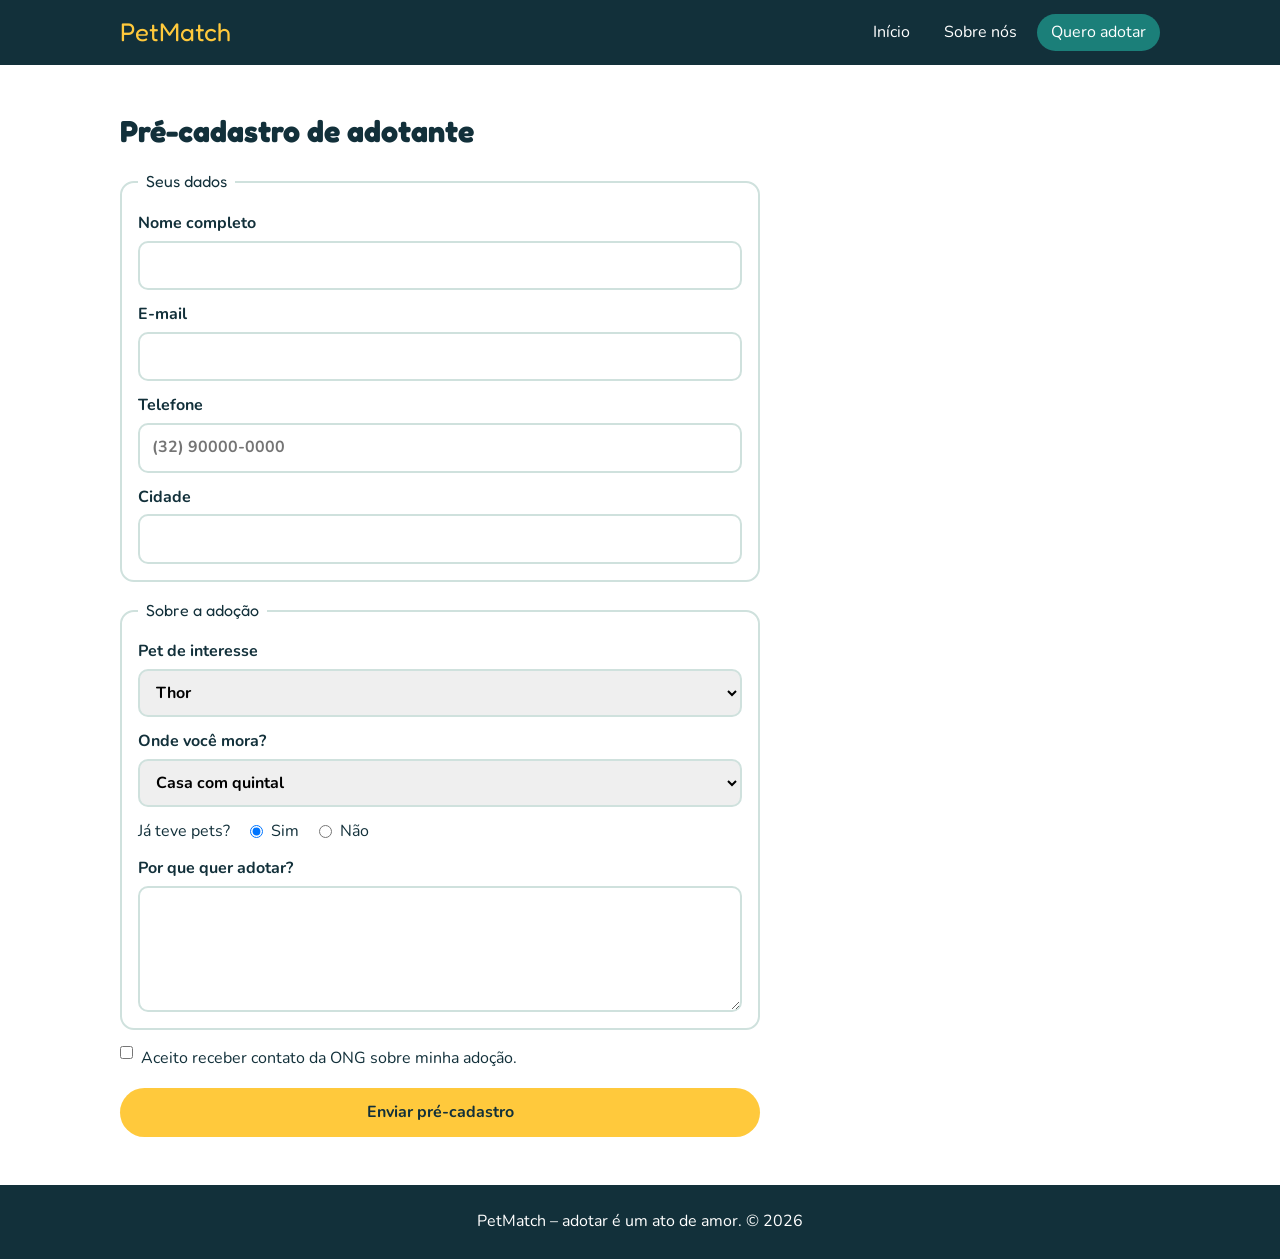
==== LabProgWeb/Site/cadastro.html @ 174bff56 "Site Lab Web" ====
<!DOCTYPE html>
<html lang="pt-BR">
<head>
<meta charset="UTF-8">
<meta name="viewport" content="width=device-width, initial-scale=1">
<title>Pré-cadastro – PetMatch</title>
<link rel="preconnect" href="https://fonts.googleapis.com">
<link rel="stylesheet" href="https://fonts.googleapis.com/css2?family=Fredoka:wght@500;600&family=Nunito:wght@400;700&display=swap">
<link rel="stylesheet" href="style.css">
</head>
<body>
<header><div class="wrap">
<a class="logo" href="index.html">PetMatch</a>
<nav aria-label="Principal">
<a href="index.html">Início</a>
<a href="sobre.html">Sobre nós</a>
<a href="cadastro.html" aria-current="page">Quero adotar</a>
</nav></div></header>
<main><section><div class="wrap">
<h2>Pré-cadastro de adotante</h2>
<form action="#" method="post">
<fieldset><legend>Seus dados</legend>
<label>Nome completo<input type="text" name="nome" required></label>
<label>E-mail<input type="email" name="email" required></label>
<label>Telefone<input type="tel" name="telefone" placeholder="(32) 90000-0000"></label>
<label>Cidade<input type="text" name="cidade" required></label>
</fieldset>
<fieldset><legend>Sobre a adoção</legend>
<label>Pet de interesse
<select name="pet"><option>Thor</option><option>Mel</option><option>Bidu</option><option>Luna</option><option>Ainda não sei</option></select></label>
<label>Onde você mora?
<select name="moradia"><option>Casa com quintal</option><option>Casa sem quintal</option><option>Apartamento</option></select></label>
<div class="row" role="group" aria-label="Já teve pets?">
<span>Já teve pets?</span>
<label><input type="radio" name="pets" value="sim" checked> Sim</label>
<label><input type="radio" name="pets" value="nao"> Não</label>
</div>
<label>Por que quer adotar?<textarea name="motivo" rows="4"></textarea></label>
</fieldset>
<label class="check"><input type="checkbox" required> Aceito receber contato da ONG sobre minha adoção.</label>
<button class="btn" type="submit">Enviar pré-cadastro</button>
</form>
</div></section></main>
<footer><div class="wrap"><p>PetMatch – adotar é um ato de amor. © 2026</p></div></footer>
</body>
</html>
---- LabProgWeb/Site/style.css ----
:root{--ink:#12303a;--teal:#1b7f79;--sun:#ffc93c;--mint:#eef6f4;--white:#fff;--line:#cfe1dd}
*{box-sizing:border-box;margin:0}
body{font-family:"Nunito",system-ui,sans-serif;color:var(--ink);background:var(--white);line-height:1.6}
h1,h2,h3{font-family:"Fredoka","Trebuchet MS",sans-serif;line-height:1.2}
a{color:var(--teal)}
:focus-visible{outline:3px solid var(--sun);outline-offset:2px}
.wrap{max-width:1080px;margin:0 auto;padding:0 20px}
header{background:var(--ink)}
header .wrap{display:flex;flex-wrap:wrap;align-items:center;justify-content:space-between;gap:8px;padding-block:12px}
.logo{font-family:"Fredoka",sans-serif;font-size:1.6rem;color:var(--sun);text-decoration:none}
nav{display:flex;gap:6px;flex-wrap:wrap}
nav a{color:var(--white);text-decoration:none;padding:6px 14px;border-radius:99px}
nav a:hover,nav a[aria-current]{background:var(--teal)}
.banner{background:var(--teal);color:var(--white);padding:64px 0;text-align:center}
.banner h1{font-size:clamp(2rem,6vw,3.4rem);margin-bottom:12px}
.banner p{max-width:560px;margin:0 auto 24px}
.btn{display:inline-block;background:var(--sun);color:var(--ink);font-weight:700;border:0;border-radius:99px;padding:12px 28px;text-decoration:none;cursor:pointer;font:inherit;font-weight:700}
.btn:hover{background:#ffd966}
section{padding:48px 0}
section.alt{background:var(--mint)}
section h2{font-size:1.9rem;margin-bottom:20px}
.cards{display:grid;grid-template-columns:repeat(auto-fill,minmax(230px,1fr));gap:20px}
.card{background:var(--white);border:2px solid var(--line);border-radius:18px;overflow:hidden;display:flex;flex-direction:column}
.card .pic{font-size:4.5rem;text-align:center;padding:18px;background:var(--mint)}
.card .body{padding:16px;display:flex;flex-direction:column;gap:6px;flex:1}
.card .body .btn{margin-top:auto;text-align:center;padding:8px 16px}
.tag{font-size:.85rem;color:var(--teal);font-weight:700}
.tables{display:flex;flex-wrap:wrap;gap:32px}
.tables>div{flex:1 1 400px;overflow-x:auto}
table{width:100%;border-collapse:collapse;background:var(--white)}
caption{text-align:left;font-family:"Fredoka",sans-serif;font-size:1.3rem;margin-bottom:8px}
th,td{padding:10px 12px;text-align:left;border-bottom:1px solid var(--line)}
thead th{background:var(--ink);color:var(--white)}
tbody tr:nth-child(even){background:var(--mint)}
.about{display:flex;flex-wrap:wrap;gap:32px;align-items:flex-start}
.about>*{flex:1 1 320px}
.about p+p{margin-top:12px}
.numbers{display:flex;gap:16px;flex-wrap:wrap}
.numbers div{flex:1 1 120px;background:var(--mint);border-radius:14px;padding:16px;text-align:center}
.numbers strong{display:block;font-family:"Fredoka",sans-serif;font-size:2rem;color:var(--teal)}
form{max-width:640px;display:grid;gap:16px}
fieldset{border:2px solid var(--line);border-radius:14px;padding:16px;display:grid;gap:12px}
legend{font-family:"Fredoka",sans-serif;padding:0 8px}
label{display:grid;gap:4px;font-weight:700}
input,select,textarea{font:inherit;padding:10px 12px;border:2px solid var(--line);border-radius:10px;width:100%}
input:focus,select:focus,textarea:focus{border-color:var(--teal);outline:none}
.row{display:flex;gap:20px;flex-wrap:wrap}
.row label{display:flex;align-items:center;gap:8px;font-weight:400}
.row input,label.check input{width:auto}
label.check{display:flex;gap:8px;align-items:flex-start;font-weight:400}
footer{background:var(--ink);color:var(--white);text-align:center;padding:24px 0}
@media (max-width:600px){.banner{padding:40px 0}section{padding:32px 0}}
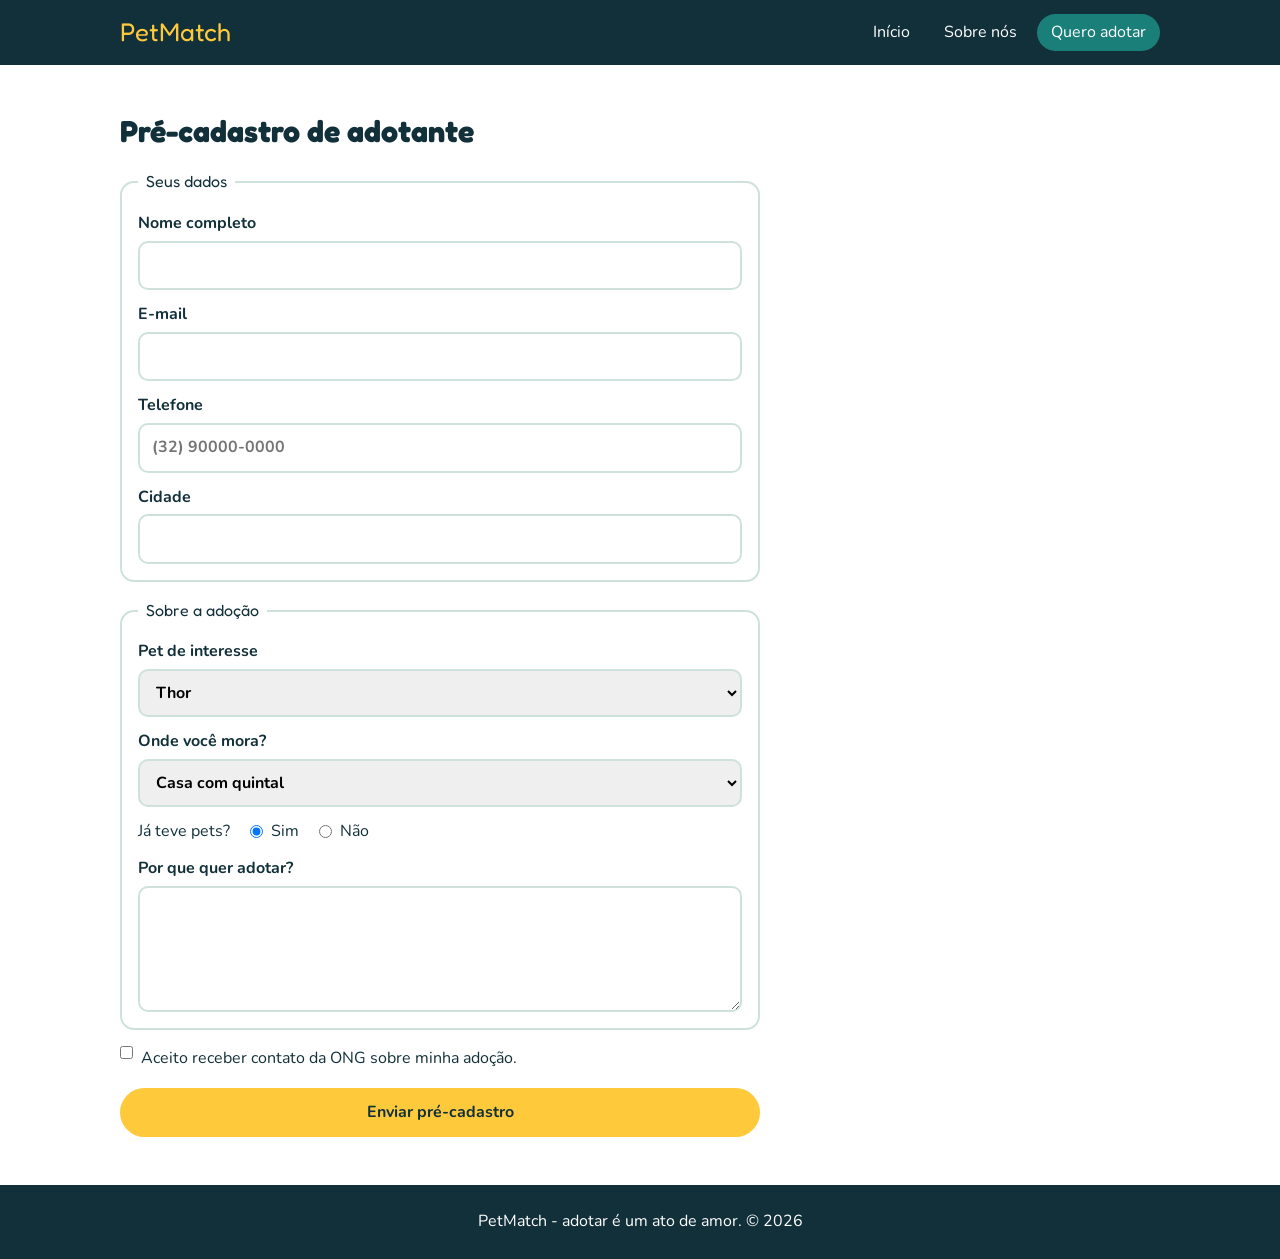
==== commit 40e3cef5: "Update cadastro.html" ====
--- a/LabProgWeb/Site/cadastro.html
+++ b/LabProgWeb/Site/cadastro.html
@@ -41,6 +41,6 @@
 <button class="btn" type="submit">Enviar pré-cadastro</button>
 </form>
 </div></section></main>
-<footer><div class="wrap"><p>PetMatch – adotar é um ato de amor. © 2026</p></div></footer>
+<footer><div class="wrap"><p>PetMatch - adotar é um ato de amor. © 2026</p></div></footer>
 </body>
 </html>
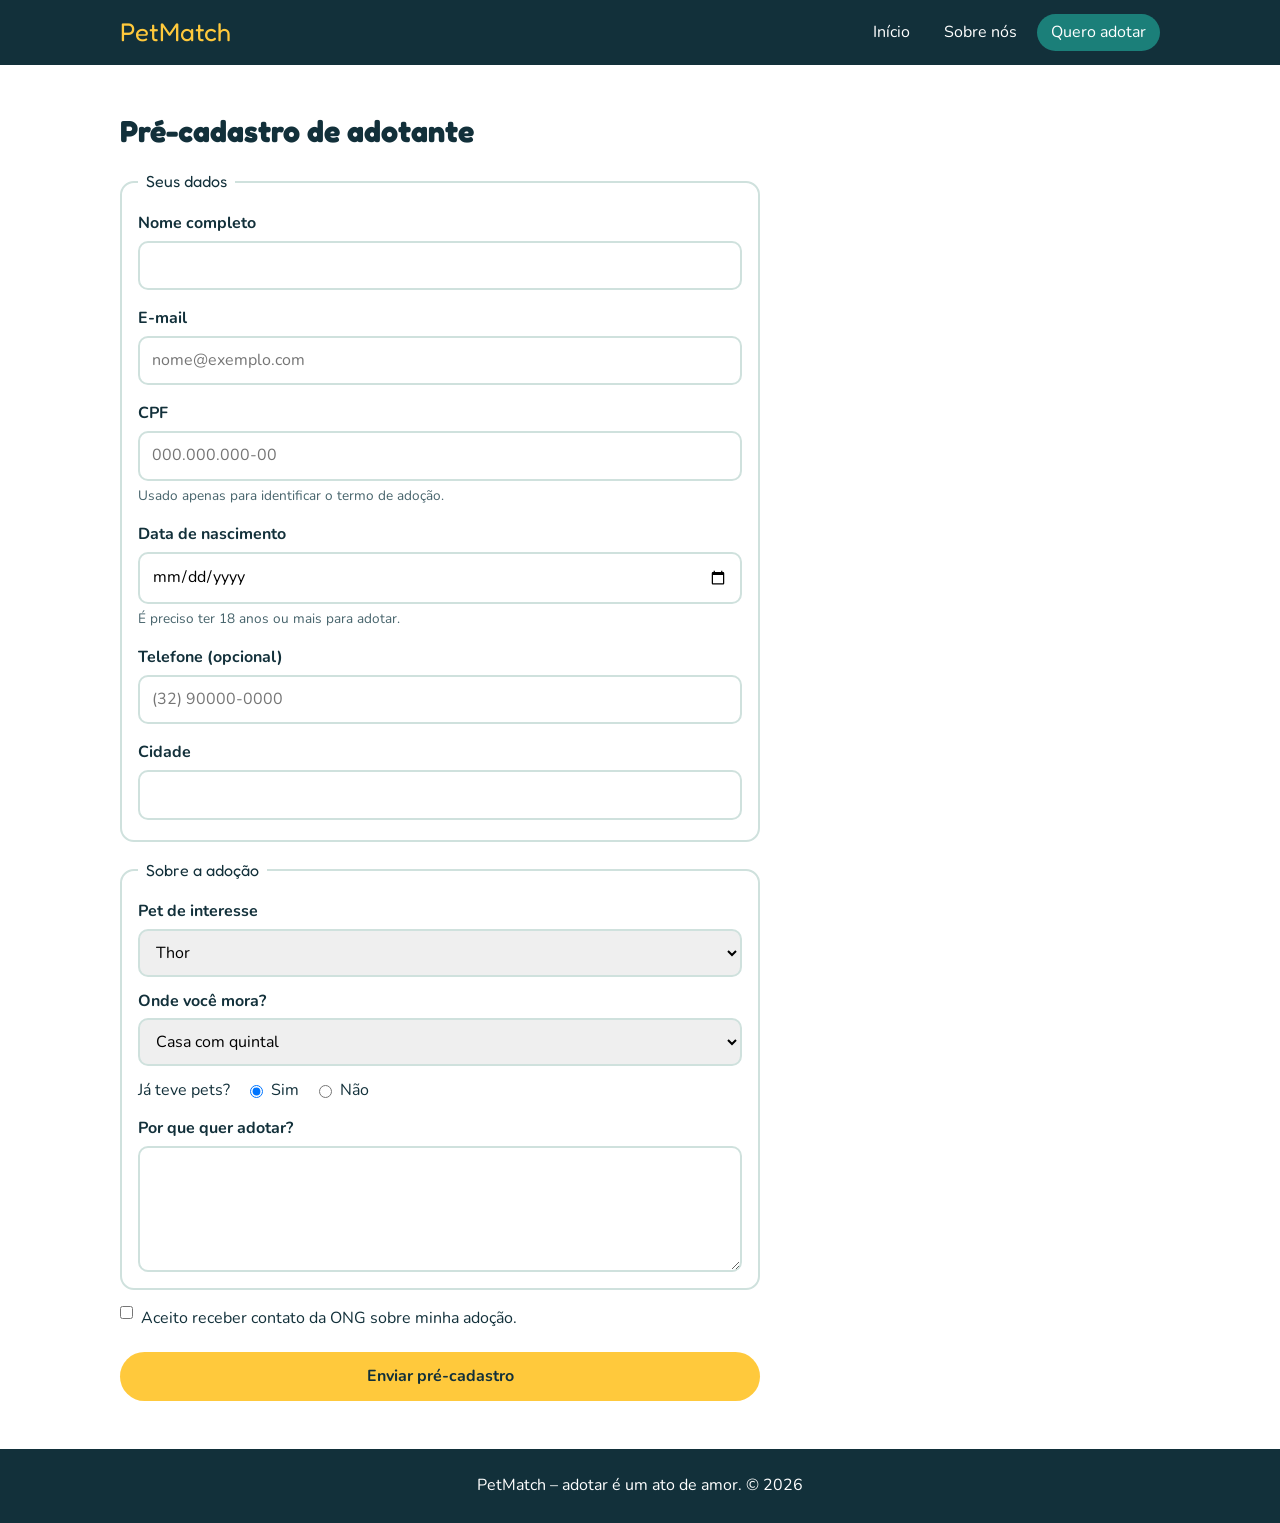
==== commit ded78811: "Nova versao do site" ====
--- a/LabProgWeb/Site/cadastro.html
+++ b/LabProgWeb/Site/cadastro.html
@@ -18,29 +18,74 @@
 </nav></div></header>
 <main><section><div class="wrap">
 <h2>Pré-cadastro de adotante</h2>
-<form action="#" method="post">
+
+<!-- Regiões de aviso: ficam sempre na página (vazias) e o script.js preenche o texto -->
+<div class="alerta alerta-erro" id="alerta-erro" role="alert"></div>
+<div class="alerta alerta-ok" id="alerta-ok" role="status"></div>
+
+<form id="form-adocao" action="#" method="post">
 <fieldset><legend>Seus dados</legend>
-<label>Nome completo<input type="text" name="nome" required></label>
-<label>E-mail<input type="email" name="email" required></label>
-<label>Telefone<input type="tel" name="telefone" placeholder="(32) 90000-0000"></label>
-<label>Cidade<input type="text" name="cidade" required></label>
+<div class="campo">
+<label for="nome">Nome completo</label>
+<input type="text" id="nome" name="nome" autocomplete="name" required aria-describedby="erro-nome">
+<small class="erro" id="erro-nome"></small>
+</div>
+<div class="campo">
+<label for="email">E-mail</label>
+<input type="email" id="email" name="email" autocomplete="email" placeholder="nome@exemplo.com" required aria-describedby="erro-email">
+<small class="erro" id="erro-email"></small>
+</div>
+<div class="campo">
+<label for="cpf">CPF</label>
+<input type="text" id="cpf" name="cpf" inputmode="numeric" maxlength="14" placeholder="000.000.000-00" autocomplete="off" required aria-describedby="dica-cpf erro-cpf">
+<small class="dica" id="dica-cpf">Usado apenas para identificar o termo de adoção.</small>
+<small class="erro" id="erro-cpf"></small>
+</div>
+<div class="campo">
+<label for="nascimento">Data de nascimento</label>
+<input type="date" id="nascimento" name="nascimento" autocomplete="bday" required aria-describedby="dica-nascimento erro-nascimento">
+<small class="dica" id="dica-nascimento">É preciso ter 18 anos ou mais para adotar.</small>
+<small class="erro" id="erro-nascimento"></small>
+</div>
+<div class="campo">
+<label for="telefone">Telefone (opcional)</label>
+<input type="tel" id="telefone" name="telefone" inputmode="tel" maxlength="15" autocomplete="tel-national" placeholder="(32) 90000-0000" aria-describedby="erro-telefone">
+<small class="erro" id="erro-telefone"></small>
+</div>
+<div class="campo">
+<label for="cidade">Cidade</label>
+<input type="text" id="cidade" name="cidade" autocomplete="address-level2" required aria-describedby="erro-cidade">
+<small class="erro" id="erro-cidade"></small>
+</div>
 </fieldset>
 <fieldset><legend>Sobre a adoção</legend>
-<label>Pet de interesse
-<select name="pet"><option>Thor</option><option>Mel</option><option>Bidu</option><option>Luna</option><option>Ainda não sei</option></select></label>
-<label>Onde você mora?
-<select name="moradia"><option>Casa com quintal</option><option>Casa sem quintal</option><option>Apartamento</option></select></label>
+<div class="campo">
+<label for="pet">Pet de interesse</label>
+<select id="pet" name="pet"><option>Thor</option><option>Mel</option><option>Bidu</option><option>Luna</option><option>Rex</option><option>Tom</option><option>Ainda não sei</option></select>
+</div>
+<div class="campo">
+<label for="moradia">Onde você mora?</label>
+<select id="moradia" name="moradia"><option>Casa com quintal</option><option>Casa sem quintal</option><option>Apartamento</option></select>
+</div>
 <div class="row" role="group" aria-label="Já teve pets?">
 <span>Já teve pets?</span>
 <label><input type="radio" name="pets" value="sim" checked> Sim</label>
 <label><input type="radio" name="pets" value="nao"> Não</label>
 </div>
-<label>Por que quer adotar?<textarea name="motivo" rows="4"></textarea></label>
+<div class="campo">
+<label for="motivo">Por que quer adotar?</label>
+<textarea id="motivo" name="motivo" rows="4"></textarea>
+</div>
 </fieldset>
-<label class="check"><input type="checkbox" required> Aceito receber contato da ONG sobre minha adoção.</label>
+<div class="campo">
+<label class="check" for="aceite"><input type="checkbox" id="aceite" name="aceite" required aria-describedby="erro-aceite"> Aceito receber contato da ONG sobre minha adoção.</label>
+<small class="erro" id="erro-aceite"></small>
+</div>
 <button class="btn" type="submit">Enviar pré-cadastro</button>
 </form>
 </div></section></main>
-<footer><div class="wrap"><p>PetMatch - adotar é um ato de amor. © 2026</p></div></footer>
+<footer><div class="wrap"><p>PetMatch – adotar é um ato de amor. © 2026</p></div></footer>
+<script src="https://code.jquery.com/jquery-3.7.1.min.js" integrity="sha256-/JqT3SQfawRcv/BIHPThkBvs0OEvtFFmqPF/lYI/Cxo=" crossorigin="anonymous"></script>
+<script src="script.js"></script>
 </body>
 </html>
--- a/LabProgWeb/Site/style.css
+++ b/LabProgWeb/Site/style.css
@@ -23,7 +23,8 @@
 .card{background:var(--white);border:2px solid var(--line);border-radius:18px;overflow:hidden;display:flex;flex-direction:column}
 .card .pic{font-size:4.5rem;text-align:center;padding:18px;background:var(--mint)}
 .card .body{padding:16px;display:flex;flex-direction:column;gap:6px;flex:1}
-.card .body .btn{margin-top:auto;text-align:center;padding:8px 16px}
+.card .body .actions{margin-top:auto;padding-top:8px;display:flex;gap:8px;flex-wrap:wrap}
+.card .body .btn{flex:1 1 auto;text-align:center;padding:8px 16px}
 .tag{font-size:.85rem;color:var(--teal);font-weight:700}
 .tables{display:flex;flex-wrap:wrap;gap:32px}
 .tables>div{flex:1 1 400px;overflow-x:auto}
@@ -43,10 +44,69 @@
 legend{font-family:"Fredoka",sans-serif;padding:0 8px}
 label{display:grid;gap:4px;font-weight:700}
 input,select,textarea{font:inherit;padding:10px 12px;border:2px solid var(--line);border-radius:10px;width:100%}
-input:focus,select:focus,textarea:focus{border-color:var(--teal);outline:none}
+input:focus,select:focus,textarea:focus{border-color:var(--teal)}
 .row{display:flex;gap:20px;flex-wrap:wrap}
 .row label{display:flex;align-items:center;gap:8px;font-weight:400}
 .row input,label.check input{width:auto}
 label.check{display:flex;gap:8px;align-items:flex-start;font-weight:400}
 footer{background:var(--ink);color:var(--white);text-align:center;padding:24px 0}
 @media (max-width:600px){.banner{padding:40px 0}section{padding:32px 0}}
+
+/* ===== Parte 2 – interatividade (JavaScript/jQuery) ===== */
+[hidden]{display:none!important}
+.btn-ghost{background:var(--white);color:var(--teal);box-shadow:inset 0 0 0 2px var(--teal)}
+.btn-ghost:hover{background:var(--mint)}
+
+/* Filtro de pets */
+.filtros{max-width:none;grid-template-columns:repeat(auto-fit,minmax(170px,1fr));gap:12px;align-items:end;margin-bottom:12px}
+.status{color:var(--teal);font-weight:700;margin-bottom:16px;min-height:1.6em}
+.vazio{padding:24px;border:2px dashed var(--line);border-radius:14px;text-align:center;margin-top:20px}
+.card{cursor:pointer;transition:transform .15s,border-color .15s}
+.card:hover{border-color:var(--teal);transform:translateY(-3px)}
+
+/* Modal da história do pet */
+.modal{position:fixed;inset:0;z-index:100;display:flex;align-items:center;justify-content:center;padding:16px;background:rgba(18,48,58,.75)}
+.modal-box{position:relative;width:100%;max-width:520px;max-height:calc(100vh - 32px);overflow:auto;background:var(--white);border-radius:20px;padding-bottom:24px;box-shadow:0 20px 50px rgba(0,0,0,.35)}
+.modal-box:focus{outline:none}
+.modal-pic{font-size:5.5rem;text-align:center;padding:22px;background:var(--mint)}
+.modal-content{padding:20px 24px 0;display:grid;gap:10px}
+.modal-content h2{font-size:1.8rem}
+.modal-content .btn{justify-self:start;margin-top:6px}
+.modal-close{position:absolute;top:10px;right:10px;width:40px;height:40px;border:0;border-radius:50%;background:var(--ink);color:var(--white);font-size:1.5rem;line-height:1;cursor:pointer}
+.chips{list-style:none;padding:0;display:flex;flex-wrap:wrap;gap:8px}
+.chips li{background:var(--mint);border:1px solid var(--line);border-radius:99px;padding:2px 12px;font-size:.9rem;font-weight:700;color:var(--teal)}
+body.modal-aberto{overflow:hidden}
+
+/* Galeria (carousel com fade) */
+.carousel{max-width:820px;margin:0 auto}
+.stage{position:relative}
+.slides{border-radius:18px;overflow:hidden;border:2px solid var(--line)}
+.slide{display:flex;flex-direction:column;background:var(--bg,var(--mint))}
+.slide .foto{flex:1;display:flex;align-items:center;justify-content:center;font-size:clamp(4.5rem,18vw,8rem);padding:28px 12px}
+.slide figcaption{background:var(--ink);color:var(--white);padding:12px 16px;text-align:center}
+.js-carousel .slides{position:relative;height:clamp(260px,52vw,400px)}
+.js-carousel .slide{position:absolute;inset:0}
+.car-btn,.car-bar{display:none}
+.js-carousel .car-btn{display:block;position:absolute;top:50%;transform:translateY(-50%);z-index:2;width:44px;height:44px;border:0;border-radius:50%;background:rgba(18,48,58,.85);color:var(--white);font-size:1.7rem;line-height:1;cursor:pointer}
+.js-carousel .car-btn:hover{background:var(--ink)}
+.car-btn.prev{left:10px}
+.car-btn.next{right:10px}
+.js-carousel .car-bar{display:flex;align-items:center;justify-content:space-between;gap:12px;flex-wrap:wrap;margin-top:12px}
+.car-pause{padding:6px 16px}
+.dots{display:flex;gap:4px}
+.dots button{position:relative;width:24px;height:24px;padding:0;border:0;background:none;cursor:pointer}
+.dots button::before{content:"";position:absolute;inset:5px;border-radius:50%;background:var(--line);box-shadow:inset 0 0 0 1px var(--teal)}
+.dots button[aria-current="true"]::before{background:var(--teal)}
+
+/* Formulário: validação em tempo real */
+.campo{display:grid;gap:4px}
+.dica{color:#46636b;font-size:.85rem}
+.erro{color:#a8261b;font-size:.875rem;font-weight:700}
+.campo.invalido input,.campo.invalido select{border-color:#c0392b;background:#fff6f5}
+.campo.valido input{border-color:#2e8b57}
+.alerta{max-width:640px;margin-bottom:16px;padding:14px 16px;border-radius:12px;font-weight:700}
+.alerta:empty{padding:0;margin:0;border:0}
+.alerta-erro:not(:empty){background:#fdecea;border:2px solid #c0392b;color:#7a1c12}
+.alerta-ok:not(:empty){background:#e6f5ec;border:2px solid #2e8b57;color:#14502f}
+
+@media (prefers-reduced-motion:reduce){.card{transition:none}.card:hover{transform:none}}
